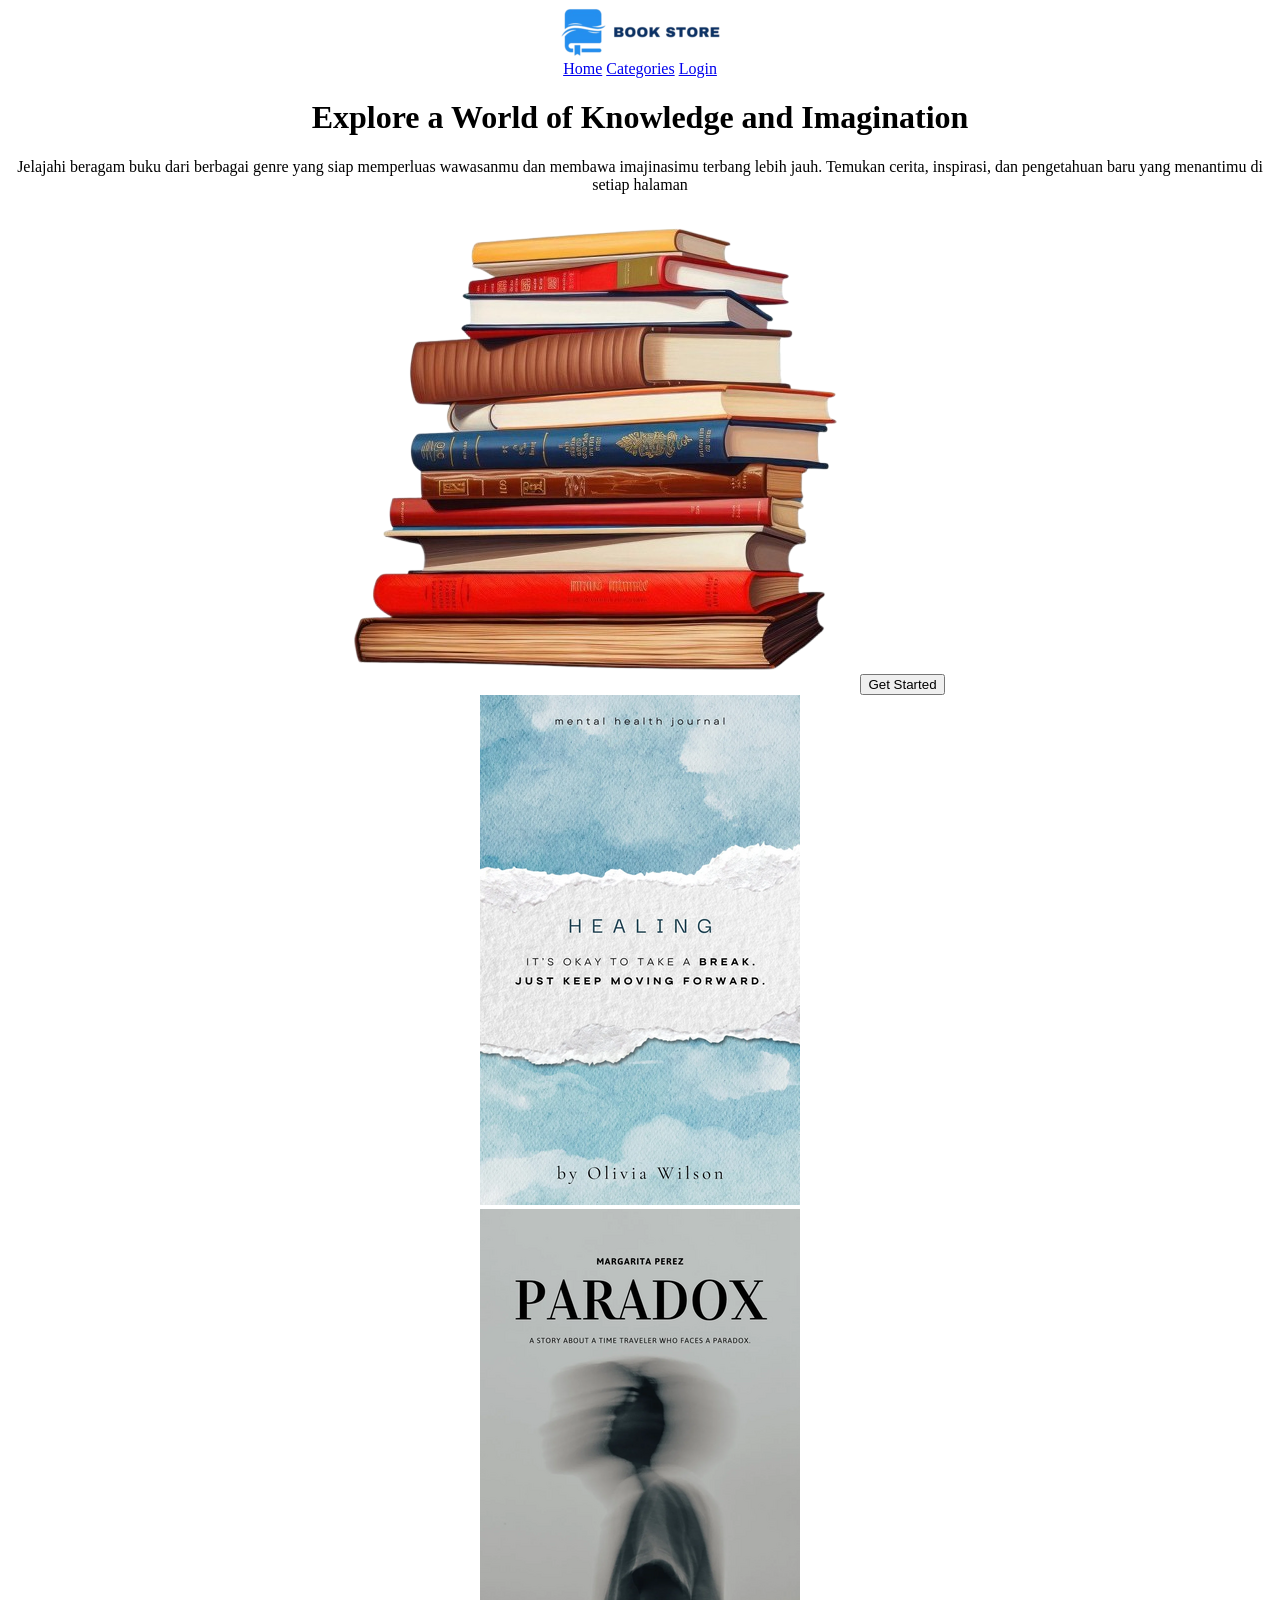
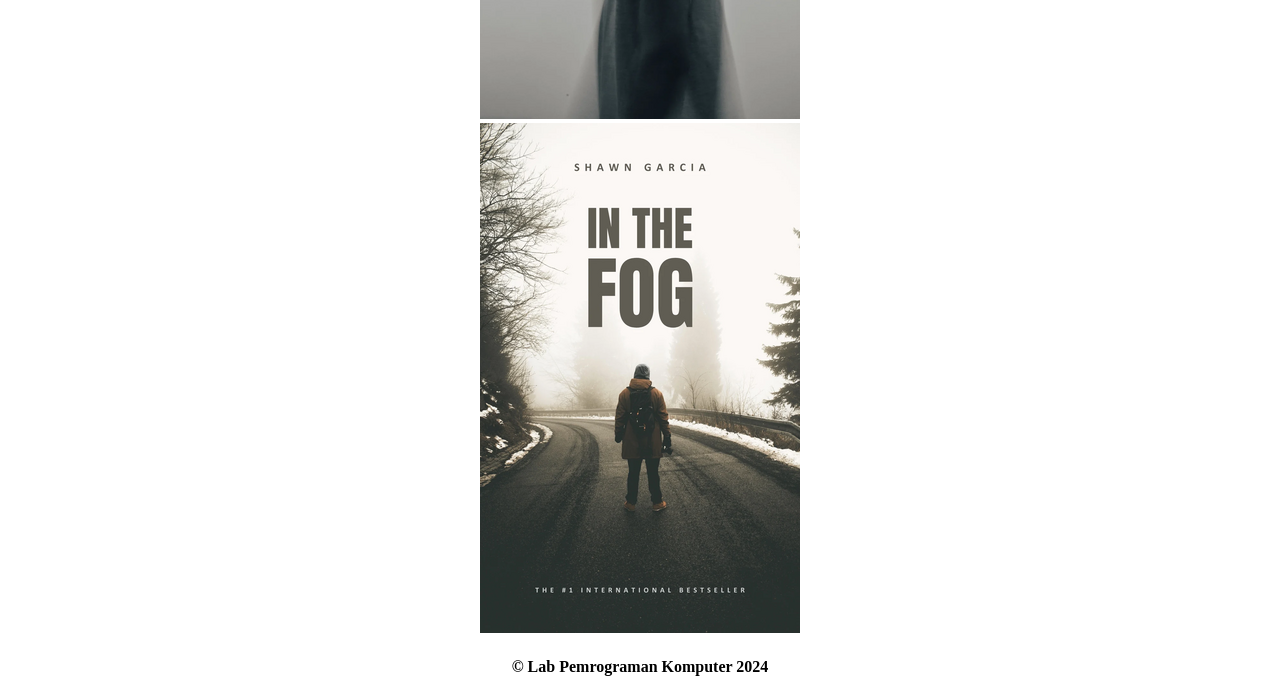
==== index.html @ ce9eb7e2 "first commit" ====
<!DOCTYPE html>
<html lang="en">
  <head>
    <link rel="icon" href="assetsBookStore/icon.png" />
    <title>Home</title>
  </head>
  <body>
    <center>
      <header>
        <nav>
          <div class="logo">
            <img src="assetsBookStore/Logo2.png" alt="" />
          </div>
          <a href="index.html">Home</a>
          <a href="#">Categories</a>
          <a href="login.html">Login</a>
        </nav>
      </header>
      <main>
        <div class="jumbotron">
          <h1>Explore a World of Knowledge and Imagination</h1>
          <p>
            Jelajahi beragam buku dari berbagai genre yang siap memperluas
            wawasanmu dan membawa imajinasimu terbang lebih jauh. Temukan
            cerita, inspirasi, dan pengetahuan baru yang menantimu di setiap
            halaman
          </p>
          <img src="assetsBookStore/headline.png" alt="" />
          <button type="button">Get Started</button>
        </div>
        <div class="cards-categories">
          <div class="card">
            <img src="assetsBookStore/book1.png" alt="" />
          </div>
          <div class="card">
            <img src="assetsBookStore/book2.png" alt="" />
          </div>
          <div class="card">
            <img src="assetsBookStore/book3.png" alt="" />
          </div>
        </div>
      </main>
      <footer>
        <h4>&copy; Lab Pemrograman Komputer 2024</h4>
      </footer>
    </center>
  </body>
</html>
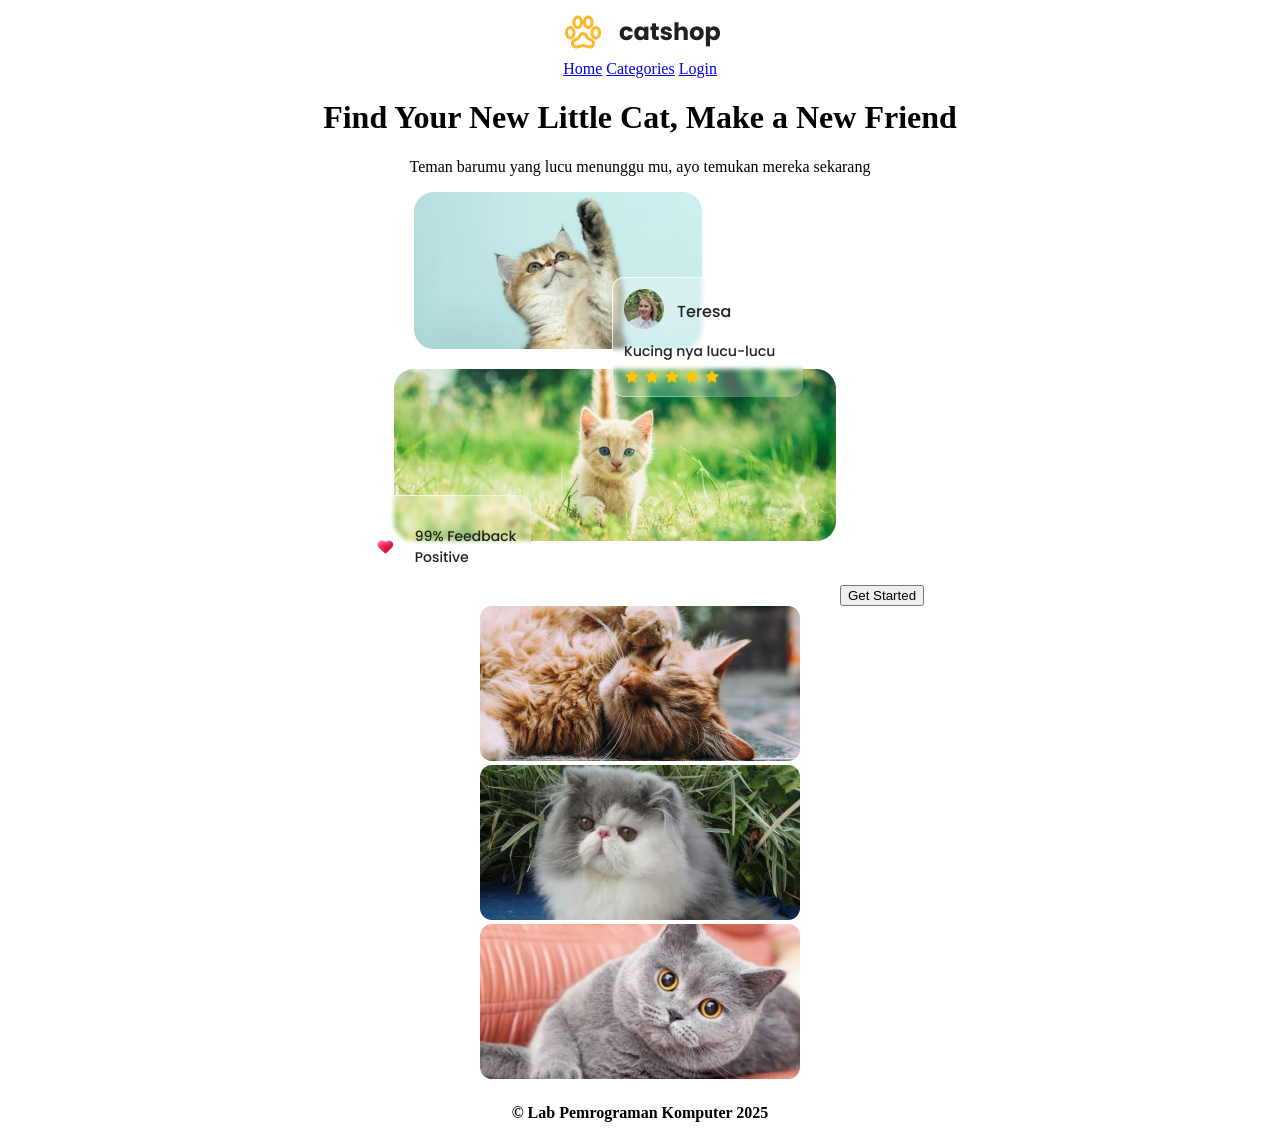
==== commit 07f86a20: "CatShop" ====
--- a/index.html
+++ b/index.html
@@ -1,7 +1,7 @@
 <!DOCTYPE html>
 <html lang="en">
   <head>
-    <link rel="icon" href="assetsBookStore/icon.png" />
+    <link rel="icon" href="assets/icon.png" />
     <title>Home</title>
   </head>
   <body>
@@ -9,7 +9,7 @@
       <header>
         <nav>
           <div class="logo">
-            <img src="assetsBookStore/Logo2.png" alt="" />
+            <img src="assets/logo.png" alt="" />
           </div>
           <a href="index.html">Home</a>
           <a href="#">Categories</a>
@@ -18,30 +18,25 @@
       </header>
       <main>
         <div class="jumbotron">
-          <h1>Explore a World of Knowledge and Imagination</h1>
-          <p>
-            Jelajahi beragam buku dari berbagai genre yang siap memperluas
-            wawasanmu dan membawa imajinasimu terbang lebih jauh. Temukan
-            cerita, inspirasi, dan pengetahuan baru yang menantimu di setiap
-            halaman
-          </p>
-          <img src="assetsBookStore/headline.png" alt="" />
+          <h1>Find Your New Little Cat, Make a New Friend</h1>
+          <p>Teman barumu yang lucu menunggu mu, ayo temukan mereka sekarang</p>
+          <img src="assets/jumbotron.png" alt="" />
           <button type="button">Get Started</button>
         </div>
         <div class="cards-categories">
           <div class="card">
-            <img src="assetsBookStore/book1.png" alt="" />
+            <img src="assets/anggora.png" alt="" />
           </div>
           <div class="card">
-            <img src="assetsBookStore/book2.png" alt="" />
+            <img src="assets/persia.png" alt="" />
           </div>
           <div class="card">
-            <img src="assetsBookStore/book3.png" alt="" />
+            <img src="assets/british.png" alt="" />
           </div>
         </div>
       </main>
       <footer>
-        <h4>&copy; Lab Pemrograman Komputer 2024</h4>
+        <h4>&copy; Lab Pemrograman Komputer 2025</h4>
       </footer>
     </center>
   </body>
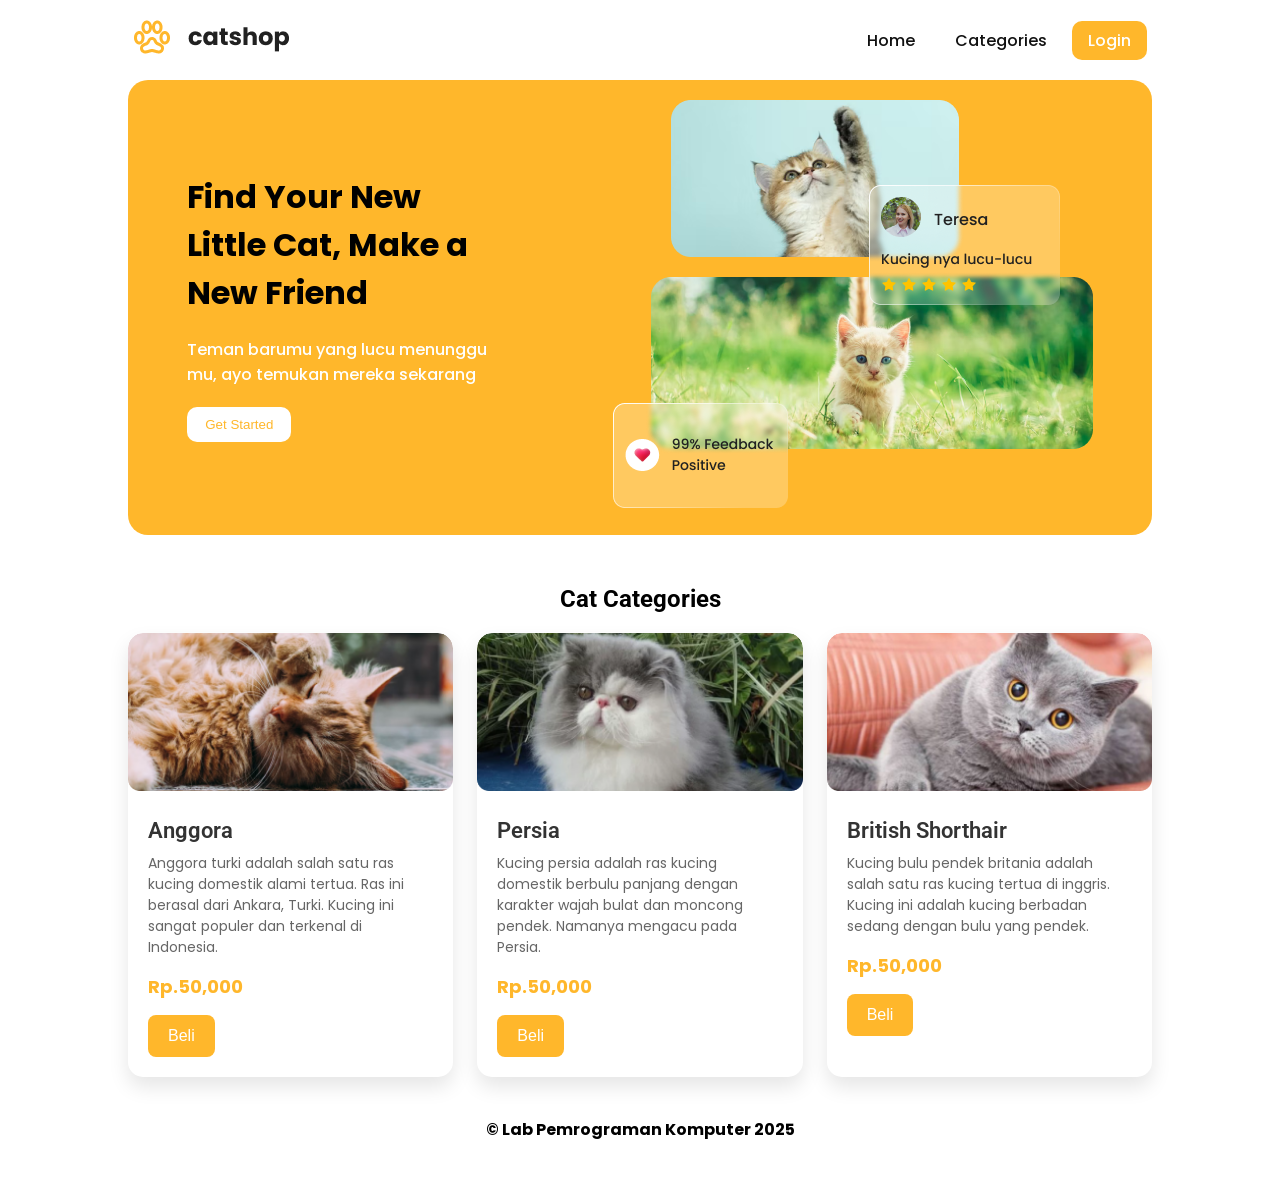
==== commit d57253bc: "up css" ====
--- a/index.html
+++ b/index.html
@@ -3,41 +3,105 @@
   <head>
     <link rel="icon" href="assets/icon.png" />
     <title>Home</title>
+    <link rel="stylesheet" href="css/style.css" />
+    <link rel="preconnect" href="https://fonts.googleapis.com" />
+    <link rel="preconnect" href="https://fonts.gstatic.com" crossorigin />
+    <link
+      href="https://fonts.googleapis.com/css2?family=Poppins:wght@400;500;700&family=Roboto:wght@500;700&display=swap"
+      rel="stylesheet"
+    />
+    <link
+      rel="stylesheet"
+      href="https://cdnjs.cloudflare.com/ajax/libs/font-awesome/5.15.3/css/all.min.css"
+    />
+    <link rel="stylesheet" href="style.css" />
   </head>
+
   <body>
-    <center>
+    <div class="container">
       <header>
         <nav>
           <div class="logo">
             <img src="assets/logo.png" alt="" />
           </div>
-          <a href="index.html">Home</a>
-          <a href="#">Categories</a>
-          <a href="login.html">Login</a>
+          <input type="checkbox" id="click" />
+          <label for="click" class="menu-btn">
+            <i class="fas fa-bars"></i>
+          </label>
+          <ul>
+            <li><a href="#">Home</a></li>
+            <li><a href="#">Categories</a></li>
+            <li><a href="login.html" class="btn_login">Login</a></li>
+          </ul>
         </nav>
       </header>
       <main>
         <div class="jumbotron">
-          <h1>Find Your New Little Cat, Make a New Friend</h1>
-          <p>Teman barumu yang lucu menunggu mu, ayo temukan mereka sekarang</p>
-          <img src="assets/jumbotron.png" alt="" />
-          <button type="button">Get Started</button>
+          <div class="jumbotron-text">
+            <h1>Find Your New Little Cat, Make a New Friend</h1>
+            <p>
+              Teman barumu yang lucu menunggu mu, ayo temukan mereka sekarang
+            </p>
+            <button type="button" class="btn_getStarted">Get Started</button>
+          </div>
+          <div class="jumbotron-img">
+            <img src="assets/jumbotron.png" alt="" />
+          </div>
         </div>
         <div class="cards-categories">
-          <div class="card">
-            <img src="assets/anggora.png" alt="" />
-          </div>
-          <div class="card">
-            <img src="assets/persia.png" alt="" />
-          </div>
-          <div class="card">
-            <img src="assets/british.png" alt="" />
+          <h2>Cat Categories</h2>
+          <div class="card-categories">
+            <div class="card">
+              <div class="card-image">
+                <img src="assets/anggora.png" alt="gambar tidak ditemukan" />
+              </div>
+              <div class="card-content">
+                <h5>Anggora</h5>
+                <p class="description">
+                  Anggora turki adalah salah satu ras kucing domestik alami
+                  tertua. Ras ini berasal dari Ankara, Turki. Kucing ini sangat
+                  populer dan terkenal di Indonesia.
+                </p>
+                <p class="price"><span>Rp.</span>50,000</p>
+                <button class="btn_belanja" type="submit">Beli</button>
+              </div>
+            </div>
+            <div class="card">
+              <div class="card-image">
+                <img src="assets/persia.png" alt="gambar tidak ditemukan" />
+              </div>
+              <div class="card-content">
+                <h5>Persia</h5>
+                <p class="description">
+                  Kucing persia adalah ras kucing domestik berbulu panjang
+                  dengan karakter wajah bulat dan moncong pendek. Namanya
+                  mengacu pada Persia.
+                </p>
+                <p class="price"><span>Rp.</span>50,000</p>
+                <button class="btn_belanja" type="submit">Beli</button>
+              </div>
+            </div>
+            <div class="card">
+              <div class="card-image">
+                <img src="assets/british.png" alt="gambar tidak ditemukan" />
+              </div>
+              <div class="card-content">
+                <h5>British Shorthair</h5>
+                <p class="description">
+                  Kucing bulu pendek britania adalah salah satu ras kucing
+                  tertua di inggris. Kucing ini adalah kucing berbadan sedang
+                  dengan bulu yang pendek.
+                </p>
+                <p class="price"><span>Rp.</span>50,000</p>
+                <button class="btn_belanja" type="submit">Beli</button>
+              </div>
+            </div>
           </div>
         </div>
       </main>
       <footer>
         <h4>&copy; Lab Pemrograman Komputer 2025</h4>
       </footer>
-    </center>
+    </div>
   </body>
 </html>
--- a/style.css
+++ b/style.css
@@ -0,0 +1,308 @@
+* {
+  margin: 0;
+  padding: 0;
+  box-sizing: border-box;
+}
+
+.container {
+  width: 80%;
+  margin: 0 auto;
+}
+
+body {
+  font-family: "Poppins", sans-serif;
+}
+
+/* new nav */
+nav {
+  display: flex;
+  height: 80px;
+  width: 100%;
+  align-items: center;
+  justify-content: space-between;
+  flex-wrap: wrap;
+}
+nav ul {
+  display: flex;
+  flex-wrap: wrap;
+  list-style: none;
+}
+nav ul li {
+  margin: 0 5px;
+}
+nav ul li a {
+  color: #111;
+  text-decoration: none;
+  font-weight: 500;
+  padding: 8px 15px;
+  transition: all 0.3s ease;
+}
+nav ul li a.active,
+nav ul li a:hover {
+  color: #ffb72b;
+}
+nav .menu-btn i {
+  color: #000;
+  font-size: 22px;
+  cursor: pointer;
+  display: none;
+}
+input[type="checkbox"] {
+  display: none;
+}
+
+.btn_login {
+  background-color: #ffb72b;
+  width: 100%;
+  padding: 8px 16px;
+  border-radius: 10px;
+  border: none;
+  cursor: pointer;
+  color: white;
+}
+
+.btn_login:hover {
+  background-color: #eba416;
+  color: #fff;
+}
+
+/* style jumbotron */
+.jumbotron {
+  display: flex;
+  background-color: #ffb72b;
+  border-radius: 20px;
+  padding: 20px 0;
+  justify-content: space-around;
+  align-items: center;
+  margin-bottom: 50px;
+}
+
+.jumbotron-text {
+  width: 30%;
+  font-weight: 500;
+}
+
+.jumbotron-text p {
+  color: white;
+  margin: 20px 0;
+}
+
+.jumbotron-text button {
+  padding: 10px 18px;
+  border: none;
+  border-radius: 10px;
+  background-color: white;
+  color: #ffb72b;
+  cursor: pointer;
+}
+
+/* style card-categories */
+.cards-categories {
+  display: flex;
+  flex-direction: column;
+  align-items: center;
+}
+
+.cards-categories h2 {
+  font-family: "Roboto", sans-serif;
+  font-size: 24px;
+  margin-bottom: 20px;
+  text-align: center;
+}
+
+.card-categories {
+  display: grid;
+  gap: 1.5rem;
+  grid-template-columns: repeat(auto-fit, minmax(20rem, 1fr));
+}
+
+.card {
+  box-shadow: 0 10px 20px rgba(0, 0, 0, 0.1);
+  border-radius: 15px;
+  overflow: hidden;
+  transition: transform 0.3s ease-in-out;
+}
+
+.card:hover {
+  transform: scale(1.05);
+}
+
+.card .card-image {
+  overflow: hidden;
+  border-radius: 15px 15px 0 0;
+}
+
+.card img {
+  width: 100%;
+  height: auto;
+  object-fit: cover;
+  border-radius: 15px 15px 0 0;
+}
+
+.card-content {
+  padding: 20px;
+}
+
+.card h5 {
+  margin-bottom: 10px;
+  font-family: "Roboto", sans-serif;
+  font-size: 22px;
+  font-weight: 600;
+  color: #333;
+}
+
+.card p.description {
+  font-size: 14px;
+  color: #666;
+  margin-bottom: 15px;
+}
+
+.card p.price {
+  font-size: 18px;
+  font-weight: bold;
+  color: #ffb72b;
+  margin-bottom: 15px;
+}
+
+.card .btn_belanja {
+  background-color: #ffb72b;
+  padding: 12px 20px;
+  border-radius: 8px;
+  border: none;
+  cursor: pointer;
+  color: white;
+  font-size: 16px;
+  transition: background-color 0.3s ease;
+}
+
+.card .btn_belanja:hover {
+  background-color: #eba416;
+}
+
+/* footer */
+footer {
+  display: flex;
+  justify-content: center;
+  align-items: center;
+  margin: 40px 0;
+}
+
+/* style page login */
+
+.center {
+  display: flex;
+  justify-content: center;
+  align-items: center;
+  height: 500px;
+}
+
+.form-login {
+  display: flex;
+  flex-direction: column;
+  align-items: center;
+  width: 30%;
+  background-color: white;
+  padding: 30px;
+  margin: 0 auto;
+  box-shadow: 0 6px 12px 4px rgba(0, 0, 0, 0.15);
+  border-radius: 10px;
+}
+
+.input {
+  width: 100%;
+  margin: 10px 0;
+  padding: 10px;
+  border-radius: 10px;
+  border: 1px solid rgb(148, 148, 148);
+}
+
+.link-register {
+  text-decoration: none;
+  margin-top: 10px;
+}
+
+/* responsive */
+@media screen and (max-width: 1023px) {
+  .container {
+    width: 100%;
+    margin: 0 auto;
+  }
+  /* navbar responsive */
+  nav {
+    padding: 0 40px 0 50px;
+    position: relative;
+  }
+
+  nav .menu-btn i {
+    display: block;
+  }
+  #click:checked ~ .menu-btn i:before {
+    content: "\f00d";
+  }
+  nav ul {
+    position: absolute;
+    top: 80px;
+    left: -100%;
+    background: rgba(0, 0, 0, 0.85);
+    width: 100%;
+    text-align: center;
+    display: block;
+    transition: all 0.3s ease;
+  }
+  #click:checked ~ ul {
+    left: 0;
+  }
+  nav ul li {
+    width: 100%;
+    margin: 40px 0;
+  }
+  nav ul li a {
+    width: 100%;
+    margin-left: -100%;
+    display: block;
+    font-size: 20px;
+    color: #fff;
+    transition: 0.6s cubic-bezier(0.68, -0.55, 0.265, 1.55);
+  }
+  #click:checked ~ ul li a {
+    margin-left: 0px;
+  }
+  nav ul li a.active,
+  nav ul li a:hover {
+    color: #ffb72b;
+  }
+
+  /* jumbotron responsive */
+  .jumbotron {
+    flex-direction: column-reverse;
+    border-radius: 0px !important;
+    justify-content: center;
+  }
+  .jumbotron-img img {
+    width: 100% !important;
+  }
+
+  .jumbotron-text {
+    width: 100% !important;
+    padding-left: 20px;
+  }
+
+  /* card-categories responsive */
+  .card-categories {
+    flex-direction: column;
+    gap: 20px;
+    margin: 0 10px;
+  }
+
+  .card {
+    width: 100% !important;
+  }
+
+  /* form-login responsive */
+  .form-login {
+    width: 80%;
+  }
+  .modal-content {
+    width: 80%; /* Sesuaikan ukuran modal untuk layar kecil */
+  }
+}
